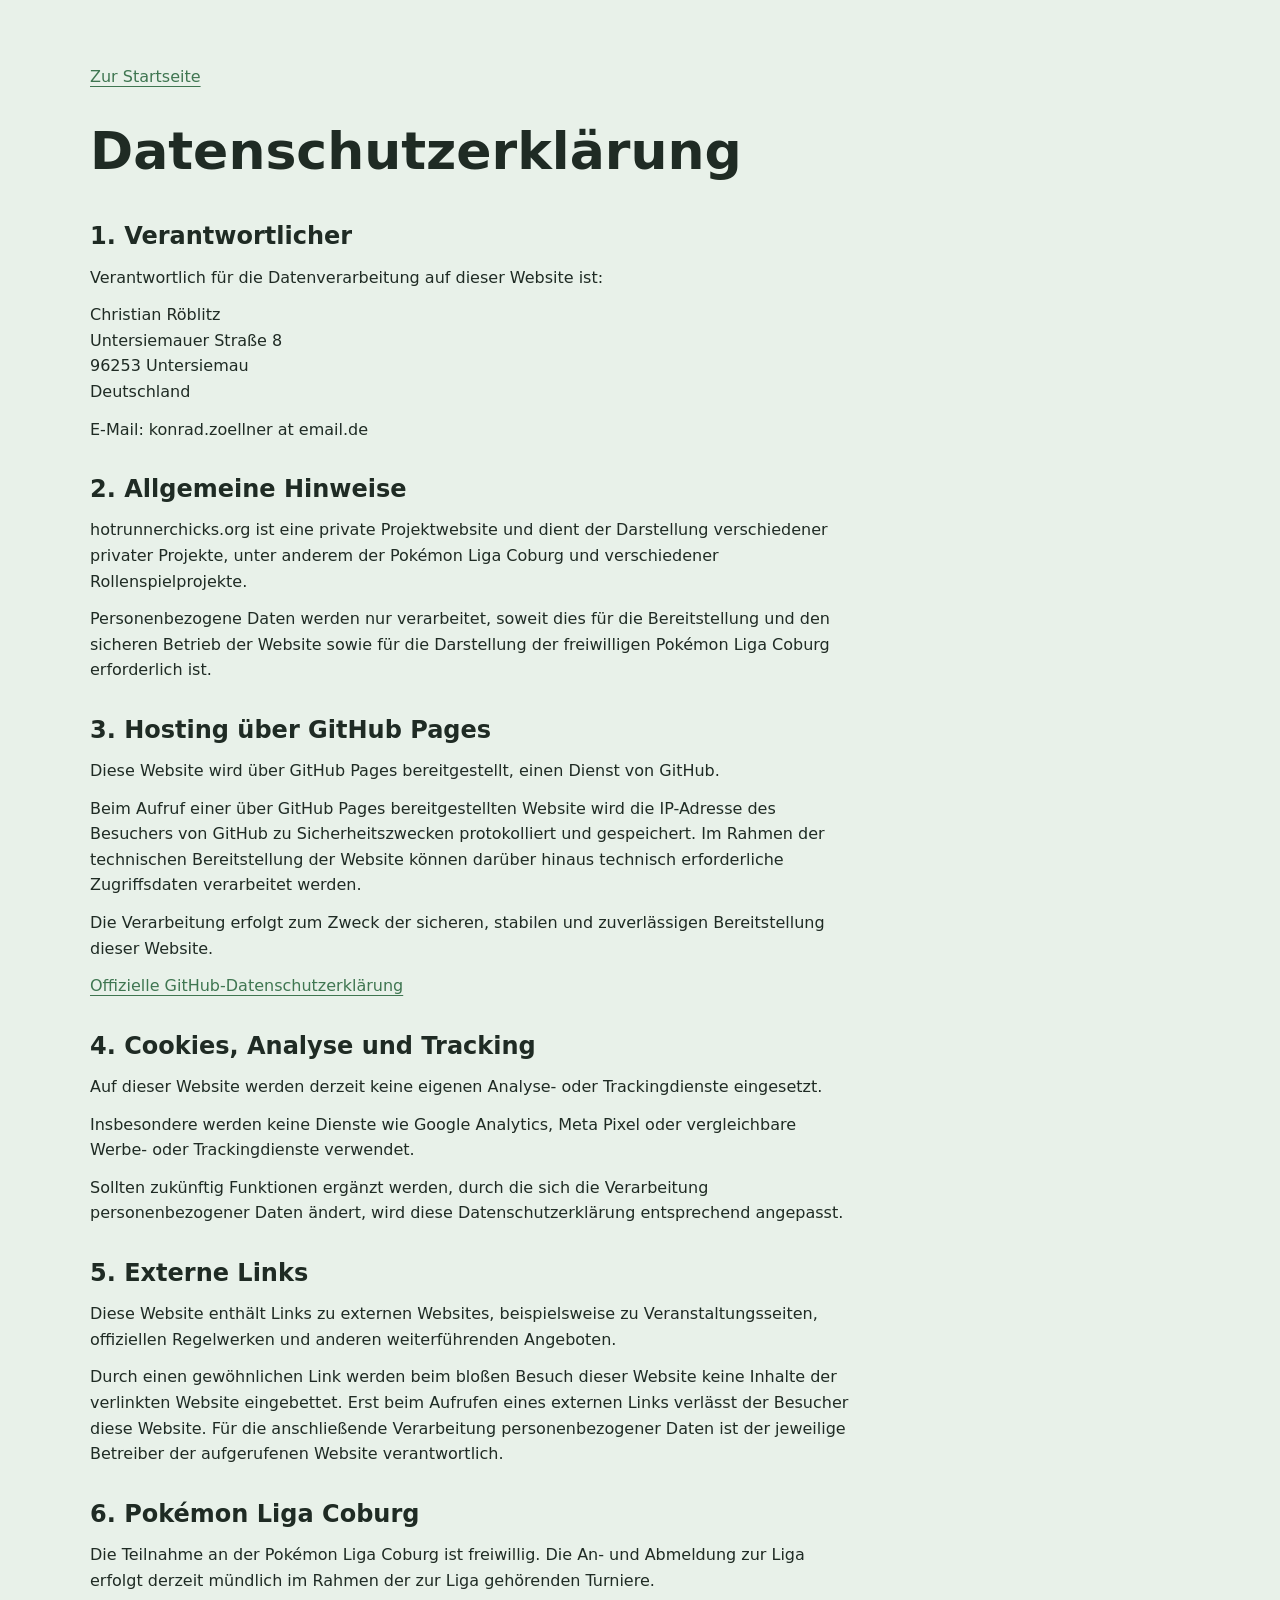
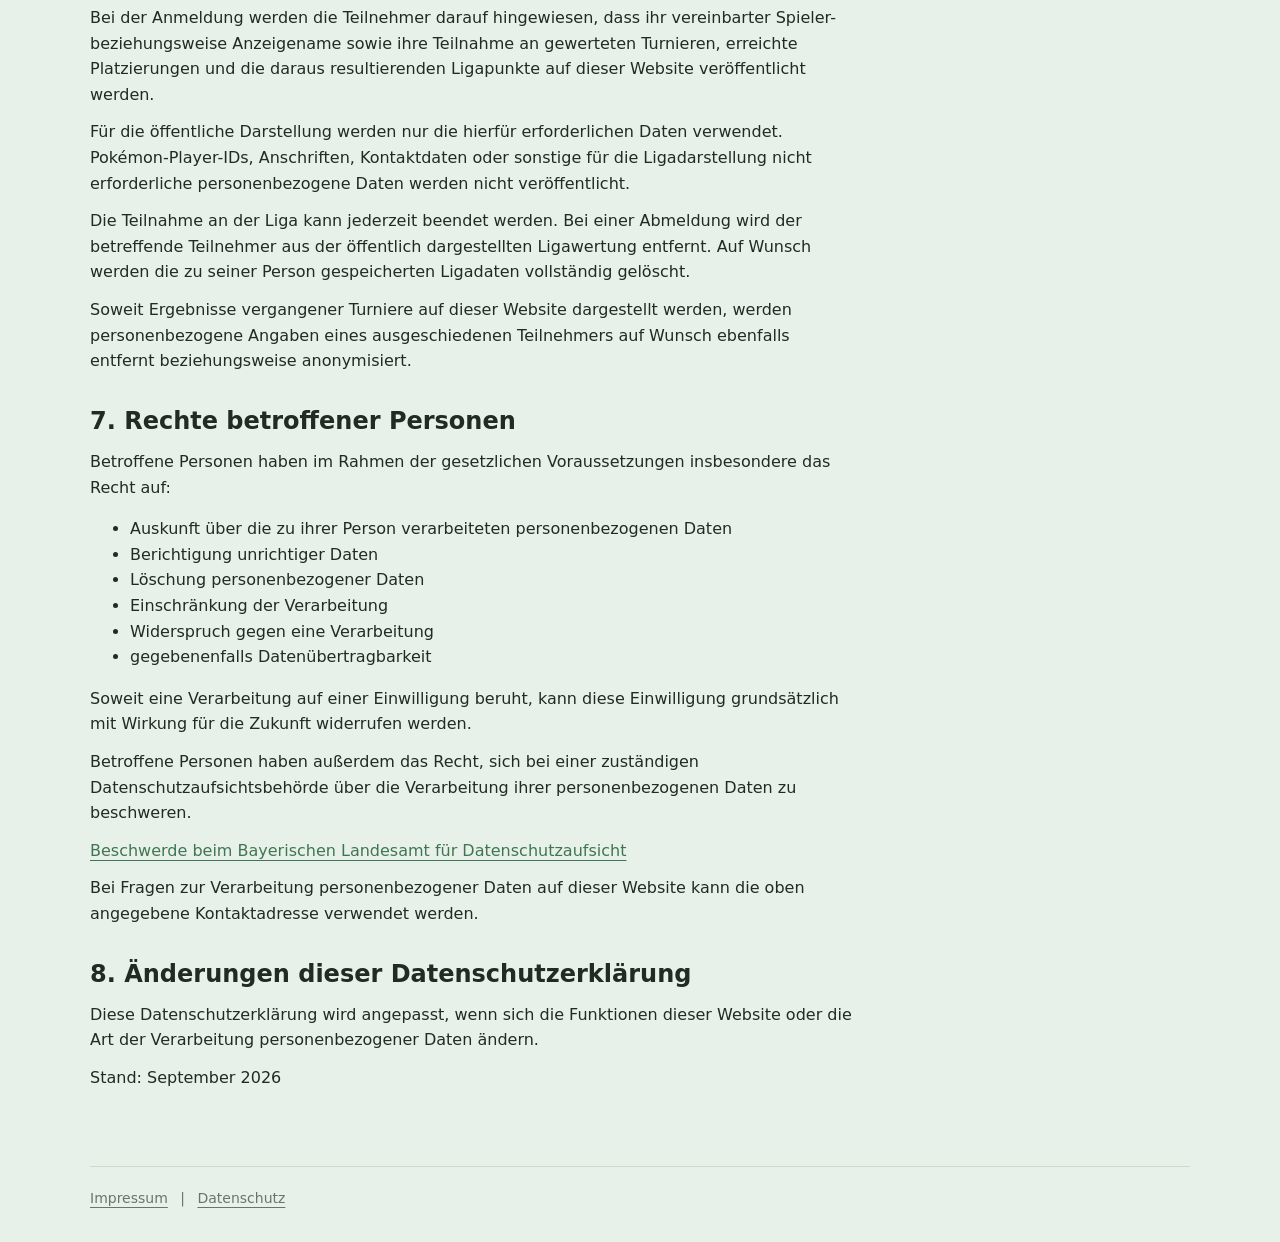
==== datenschutz.html @ 50740f2f "Impressum und Datenschutz hinzugefügt" ====
<!DOCTYPE html>
<html lang="de">
<head>
  <meta charset="UTF-8">
  <meta name="viewport" content="width=device-width, initial-scale=1.0">
  <title>Datenschutzerklärung | Christians Projekte</title>
  <link rel="stylesheet" href="css/style.css">
</head>
<body>
  <main class="container legal-page">
    <a class="back-link" href="index.html">Zur Startseite</a>
    <header class="page-header">
      <h1>Datenschutzerklärung</h1>
    </header>
    <article class="legal-content">
      <h2>1. Verantwortlicher</h2>
      <p>Verantwortlich für die Datenverarbeitung auf dieser Website ist:</p>
      <p>Christian Röblitz<br>
        Untersiemauer Straße 8<br>
        96253 Untersiemau<br>
        Deutschland</p>
      <p>E-Mail: konrad.zoellner at email.de</p>
      <h2>2. Allgemeine Hinweise</h2>
      <p>hotrunnerchicks.org ist eine private Projektwebsite und dient der Darstellung verschiedener privater Projekte, unter anderem der Pokémon Liga Coburg und verschiedener Rollenspielprojekte.</p>
      <p>Personenbezogene Daten werden nur verarbeitet, soweit dies für die Bereitstellung und den sicheren Betrieb der Website sowie für die Darstellung der freiwilligen Pokémon Liga Coburg erforderlich ist.</p>
      <h2>3. Hosting über GitHub Pages</h2>
      <p>Diese Website wird über GitHub Pages bereitgestellt, einen Dienst von GitHub.</p>
      <p>Beim Aufruf einer über GitHub Pages bereitgestellten Website wird die IP-Adresse des Besuchers von GitHub zu Sicherheitszwecken protokolliert und gespeichert. Im Rahmen der technischen Bereitstellung der Website können darüber hinaus technisch erforderliche Zugriffsdaten verarbeitet werden.</p>
      <p>Die Verarbeitung erfolgt zum Zweck der sicheren, stabilen und zuverlässigen Bereitstellung dieser Website.</p>
      <p><a href="https://docs.github.com/de/site-policy/privacy-policies/github-general-privacy-statement">Offizielle GitHub-Datenschutzerklärung</a></p>
      <h2>4. Cookies, Analyse und Tracking</h2>
      <p>Auf dieser Website werden derzeit keine eigenen Analyse- oder Trackingdienste eingesetzt.</p>
      <p>Insbesondere werden keine Dienste wie Google Analytics, Meta Pixel oder vergleichbare Werbe- oder Trackingdienste verwendet.</p>
      <p>Sollten zukünftig Funktionen ergänzt werden, durch die sich die Verarbeitung personenbezogener Daten ändert, wird diese Datenschutzerklärung entsprechend angepasst.</p>
      <h2>5. Externe Links</h2>
      <p>Diese Website enthält Links zu externen Websites, beispielsweise zu Veranstaltungsseiten, offiziellen Regelwerken und anderen weiterführenden Angeboten.</p>
      <p>Durch einen gewöhnlichen Link werden beim bloßen Besuch dieser Website keine Inhalte der verlinkten Website eingebettet. Erst beim Aufrufen eines externen Links verlässt der Besucher diese Website. Für die anschließende Verarbeitung personenbezogener Daten ist der jeweilige Betreiber der aufgerufenen Website verantwortlich.</p>
      <h2>6. Pokémon Liga Coburg</h2>
      <p>Die Teilnahme an der Pokémon Liga Coburg ist freiwillig. Die An- und Abmeldung zur Liga erfolgt derzeit mündlich im Rahmen der zur Liga gehörenden Turniere.</p>
      <p>Bei der Anmeldung werden die Teilnehmer darauf hingewiesen, dass ihr vereinbarter Spieler- beziehungsweise Anzeigename sowie ihre Teilnahme an gewerteten Turnieren, erreichte Platzierungen und die daraus resultierenden Ligapunkte auf dieser Website veröffentlicht werden.</p>
      <p>Für die öffentliche Darstellung werden nur die hierfür erforderlichen Daten verwendet. Pokémon-Player-IDs, Anschriften, Kontaktdaten oder sonstige für die Ligadarstellung nicht erforderliche personenbezogene Daten werden nicht veröffentlicht.</p>
      <p>Die Teilnahme an der Liga kann jederzeit beendet werden. Bei einer Abmeldung wird der betreffende Teilnehmer aus der öffentlich dargestellten Ligawertung entfernt. Auf Wunsch werden die zu seiner Person gespeicherten Ligadaten vollständig gelöscht.</p>
      <p>Soweit Ergebnisse vergangener Turniere auf dieser Website dargestellt werden, werden personenbezogene Angaben eines ausgeschiedenen Teilnehmers auf Wunsch ebenfalls entfernt beziehungsweise anonymisiert.</p>
      <h2>7. Rechte betroffener Personen</h2>
      <p>Betroffene Personen haben im Rahmen der gesetzlichen Voraussetzungen insbesondere das Recht auf:</p>
      <ul>
        <li>Auskunft über die zu ihrer Person verarbeiteten personenbezogenen Daten</li>
        <li>Berichtigung unrichtiger Daten</li>
        <li>Löschung personenbezogener Daten</li>
        <li>Einschränkung der Verarbeitung</li>
        <li>Widerspruch gegen eine Verarbeitung</li>
        <li>gegebenenfalls Datenübertragbarkeit</li>
      </ul>
      <p>Soweit eine Verarbeitung auf einer Einwilligung beruht, kann diese Einwilligung grundsätzlich mit Wirkung für die Zukunft widerrufen werden.</p>
      <p>Betroffene Personen haben außerdem das Recht, sich bei einer zuständigen Datenschutzaufsichtsbehörde über die Verarbeitung ihrer personenbezogenen Daten zu beschweren.</p>
      <p><a href="https://www.lda.bayern.de/de/beschwerde.html">Beschwerde beim Bayerischen Landesamt für Datenschutzaufsicht</a></p>
      <p>Bei Fragen zur Verarbeitung personenbezogener Daten auf dieser Website kann die oben angegebene Kontaktadresse verwendet werden.</p>
      <h2>8. Änderungen dieser Datenschutzerklärung</h2>
      <p>Diese Datenschutzerklärung wird angepasst, wenn sich die Funktionen dieser Website oder die Art der Verarbeitung personenbezogener Daten ändern.</p>
      <p>Stand: September 2026</p>
    </article>
  </main>
  <footer class="site-footer">
    <nav aria-label="Rechtliche Informationen">
      <a href="impressum.html">Impressum</a> <span aria-hidden="true">|</span> <a href="datenschutz.html">Datenschutz</a>
    </nav>
  </footer>
</body>
</html>
---- css/style.css ----
/* Gemeinsame Farben: Änderungen gelten für beide Seiten. */
:root {
  --background: #e8f1e9;
  --surface: #ffffff;
  --text: #1f2b24;
  --muted: #68756d;
  --accent: #3f7651;
  --border: #cbdccd;
  --pokemon-blue: #2a75bb;
  --pokemon-yellow: #ffcb05;
}

* {
  box-sizing: border-box;
}

body {
  margin: 0;
  background: var(--background);
  color: var(--text);
  font-family: system-ui, sans-serif;
  font-size: 1rem;
  line-height: 1.6;
}

.container {
  width: min(1100px, 100% - 3rem);
  margin: 0 auto;
  padding: 4rem 0;
}

.page-header {
  margin-bottom: 2.5rem;
}

.eyebrow {
  color: var(--muted);
  font-size: 0.875rem;
  font-weight: 700;
  letter-spacing: 0.08em;
  text-transform: uppercase;
}

h1, h2, p {
  margin: 0 0 0.75rem;
}

h1 {
  font-size: clamp(2rem, 5vw, 3.25rem);
  line-height: 1.15;
}

h2 {
  font-size: 1.5rem;
  line-height: 1.3;
  overflow-wrap: anywhere;
}

.page-header > p:last-child {
  color: var(--muted);
}

/* Die aktive Kachel belegt links zwei Zeilen. */
.project-grid {
  display: grid;
  grid-template-columns: 1.3fr 1fr;
  gap: 1.25rem;
}

.project-card {
  padding: 2rem;
  border: 1px solid var(--border);
  border-radius: 1rem;
  background: var(--surface);
}

.project-card-active {
  display: flex;
  flex-direction: column;
  align-items: flex-start;
  grid-row: span 2;
  min-height: 340px;
  background: var(--accent);
  border-color: var(--accent);
  color: white;
  text-decoration: none;
}

.pokemon-card {
  background: var(--pokemon-blue);
  border-color: var(--pokemon-blue);
  color: white;
}

.pokemon-card:hover {
  background: #2465a2;
}

.pokemon-card .badge,
.pokemon-card .card-link {
  color: var(--pokemon-yellow);
}

.campaign-card {
  background: #f0f5fa;
}

.adventure-card {
  background: var(--surface);
}

.project-card-active h2 {
  font-size: 2rem;
}

.badge {
  display: inline-block;
  margin-bottom: 1.5rem;
  padding: 0.25rem 0.75rem;
  border: 1px solid currentColor;
  border-radius: 2rem;
  font-size: 0.875rem;
}

.card-link {
  margin-top: auto;
  padding-top: 2rem;
  font-weight: 700;
  text-decoration: underline;
  text-underline-offset: 0.25rem;
}

.project-card-soon .badge {
  color: var(--muted);
}

.back-link {
  display: inline-block;
  margin-bottom: 2rem;
  color: var(--accent);
  text-underline-offset: 0.25rem;
}

/* Ein sichtbarer Fokus hilft bei der Bedienung mit der Tastatur. */
a:focus-visible, .table-wrapper:focus-visible {
  outline: 3px solid #b76a00;
  outline-offset: 5px;
}

.table-wrapper {
  overflow-x: auto;
  border: 1px solid var(--border);
  border-radius: 1rem;
  background: var(--surface);
}

table {
  width: 100%;
  border-collapse: collapse;
  white-space: nowrap;
}

caption {
  padding: 1.5rem;
  text-align: left;
  font-size: 1.25rem;
  font-weight: 700;
}

th, td {
  padding: 1rem;
  border-top: 1px solid var(--border);
  text-align: center;
}

th {
  background: #edf2fc;
  font-size: 0.875rem;
}

th:nth-child(2), td:nth-child(2) {
  text-align: left;
}

.empty-state {
  padding: 3rem 1rem;
  color: var(--muted);
  white-space: normal;
}

/* Diese Themenfarben gelten nur auf der Pokémon-Seite. */
.pokemon-page {
  --background: #eef5fc;
  --text: #193653;
  --muted: #607184;
  --border: #d3e1ef;
  --pokemon-blue: #2a75bb;
  --pokemon-yellow: #ffcb05;
  --accent: var(--pokemon-blue);
}

.pokemon-page h1 {
  color: var(--text);
}

.pokemon-page .back-link {
  color: var(--pokemon-blue);
}

.pokemon-page thead th {
  background: var(--pokemon-blue);
  color: white;
  /* Eine schmale gelbe Linie setzt einen Akzent ohne Größenänderung. */
  box-shadow: inset 0 -3px var(--pokemon-yellow);
}

/* Formularregeln sind auf die Verwaltungsseite begrenzt. */
.admin-page .admin-panel {
  margin-bottom: 2rem;
  padding: 1.5rem;
  border: 1px solid var(--border);
  border-radius: 1rem;
  background: var(--surface);
}

.admin-page .admin-grid {
  display: grid;
  grid-template-columns: repeat(auto-fit, minmax(min(100%, 220px), 1fr));
  gap: 1rem;
}

.admin-page .admin-field {
  display: flex;
  flex-direction: column;
  gap: 0.4rem;
  margin-bottom: 1rem;
  font-weight: 600;
}

.admin-page input,
.admin-page select,
.admin-page textarea,
.admin-page button {
  font: inherit;
  accent-color: var(--pokemon-blue);
}

.admin-page input[type="date"],
.admin-page input[type="text"],
.admin-page select,
.admin-page textarea {
  width: 100%;
  min-width: 0;
  padding: 0.65rem;
  border: 1px solid var(--border);
  border-radius: 0.4rem;
  background: var(--surface);
  color: var(--text);
}

.admin-page fieldset {
  min-width: 0;
  margin: 0 0 1rem;
  padding: 1rem;
  border: 1px solid var(--border);
  border-radius: 0.4rem;
}

.admin-page .admin-checkbox {
  display: flex;
  align-items: center;
  gap: 0.5rem;
}

.admin-page .admin-checkbox:has(input:disabled) {
  color: var(--muted);
}

.admin-page .admin-error {
  color: #a12222;
}

.admin-page textarea {
  font-family: Consolas, monospace;
  font-weight: 400;
  resize: vertical;
}

.admin-page button {
  padding: 0.65rem 1rem;
  border: 0;
  border-radius: 0.4rem;
  background: var(--pokemon-blue);
  color: white;
  cursor: pointer;
}

.admin-page button:disabled {
  opacity: 0.6;
  cursor: default;
}

.admin-page input:focus-visible,
.admin-page select:focus-visible,
.admin-page textarea:focus-visible,
.admin-page button:focus-visible {
  outline: 3px solid #b76a00;
  outline-offset: 3px;
}

/* Rechtstexte und Footer verwenden die vorhandenen Seitenfarben. */
.legal-content {
  max-width: 75ch;
  overflow-wrap: anywhere;
}

.legal-page h1 {
  overflow-wrap: anywhere;
}

.legal-content h2:not(:first-child) {
  margin-top: 2rem;
}

.legal-content a {
  color: var(--accent);
  text-underline-offset: 0.25rem;
}

.site-footer {
  width: min(1100px, 100% - 3rem);
  margin: 0 auto;
  padding: 1.25rem 0 2rem;
  border-top: 1px solid var(--border);
  color: var(--muted);
  font-size: 0.875rem;
}

.site-footer a {
  color: inherit;
  text-underline-offset: 0.25rem;
}

.site-footer span {
  margin: 0 0.5rem;
}

/* Unter 700 Pixeln stehen die Kacheln untereinander. */
@media (max-width: 700px) {
  .site-footer {
    width: calc(100% - 2rem);
  }

  .container {
    width: calc(100% - 2rem);
    padding: 2rem 0;
  }

  .project-grid {
    grid-template-columns: 1fr;
  }

  .project-card {
    padding: 1.5rem;
  }

  .project-card-active {
    grid-row: auto;
    min-height: 300px;
  }
}
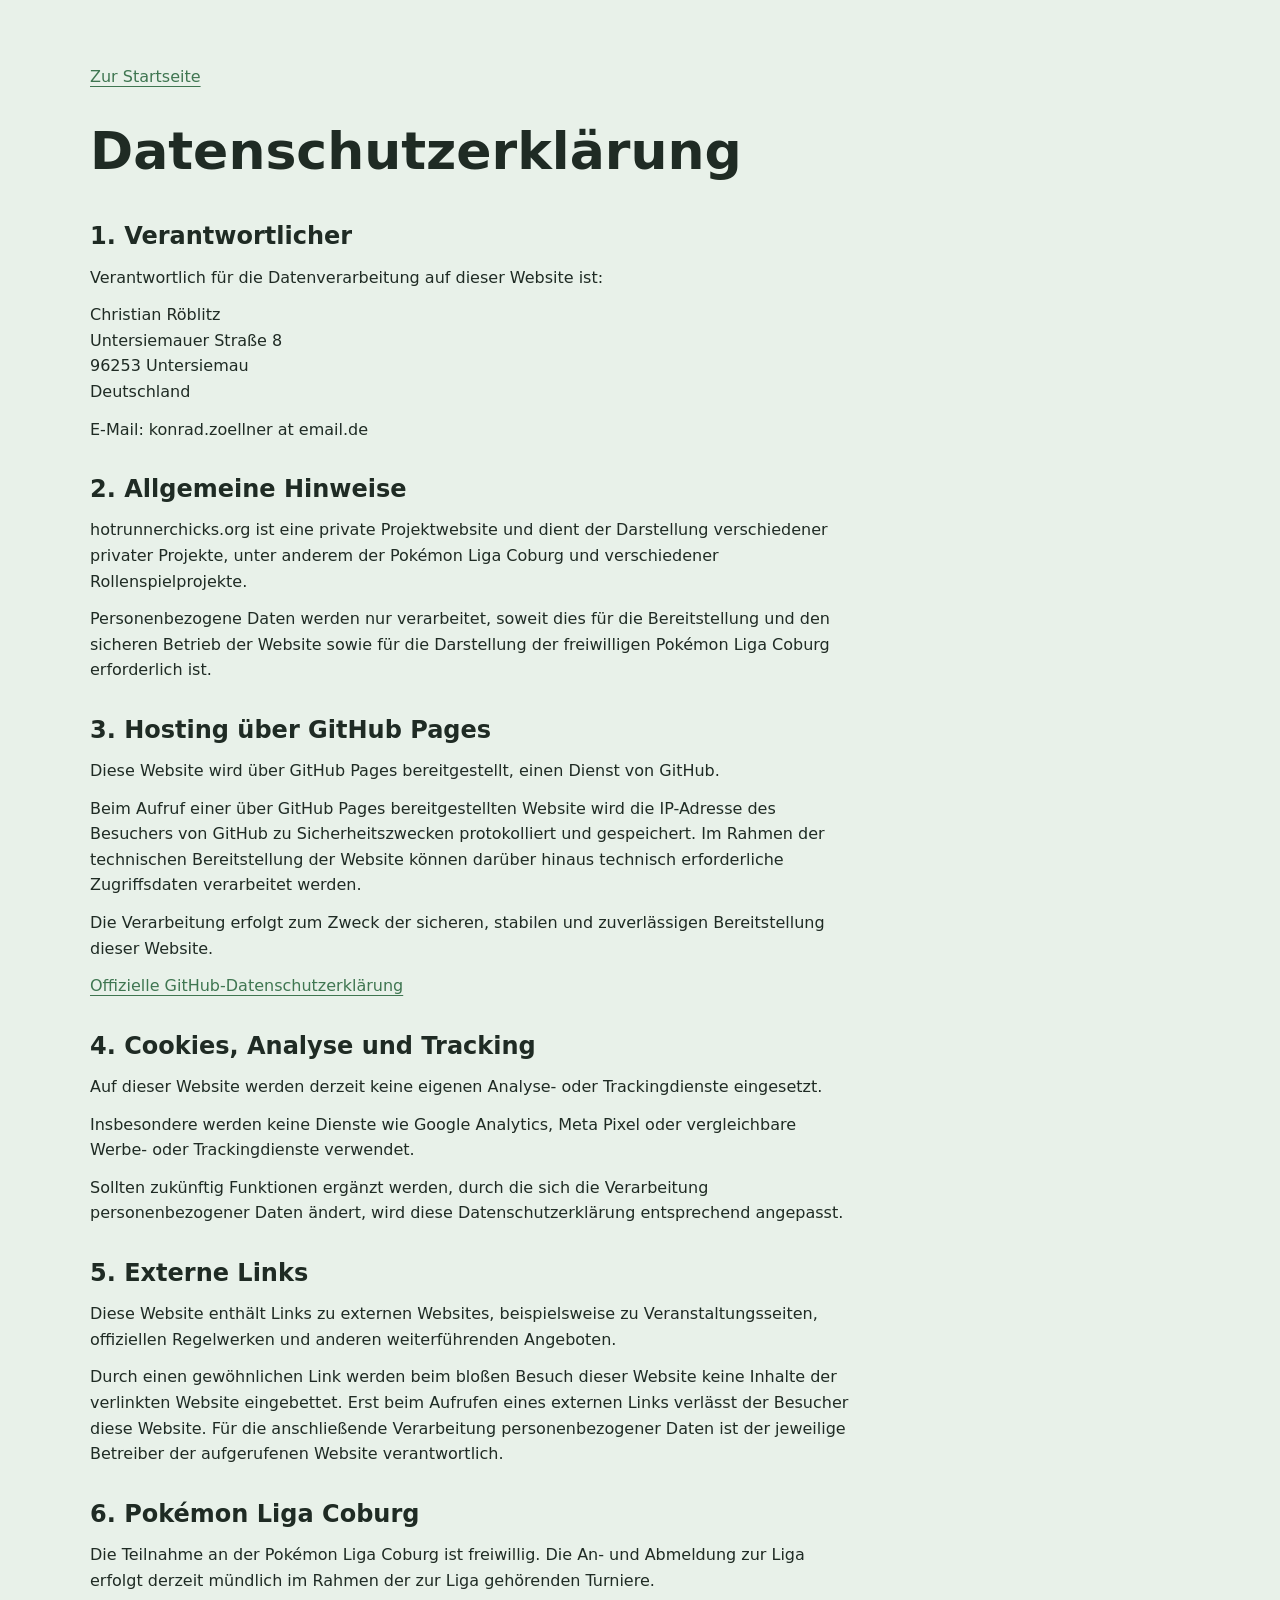
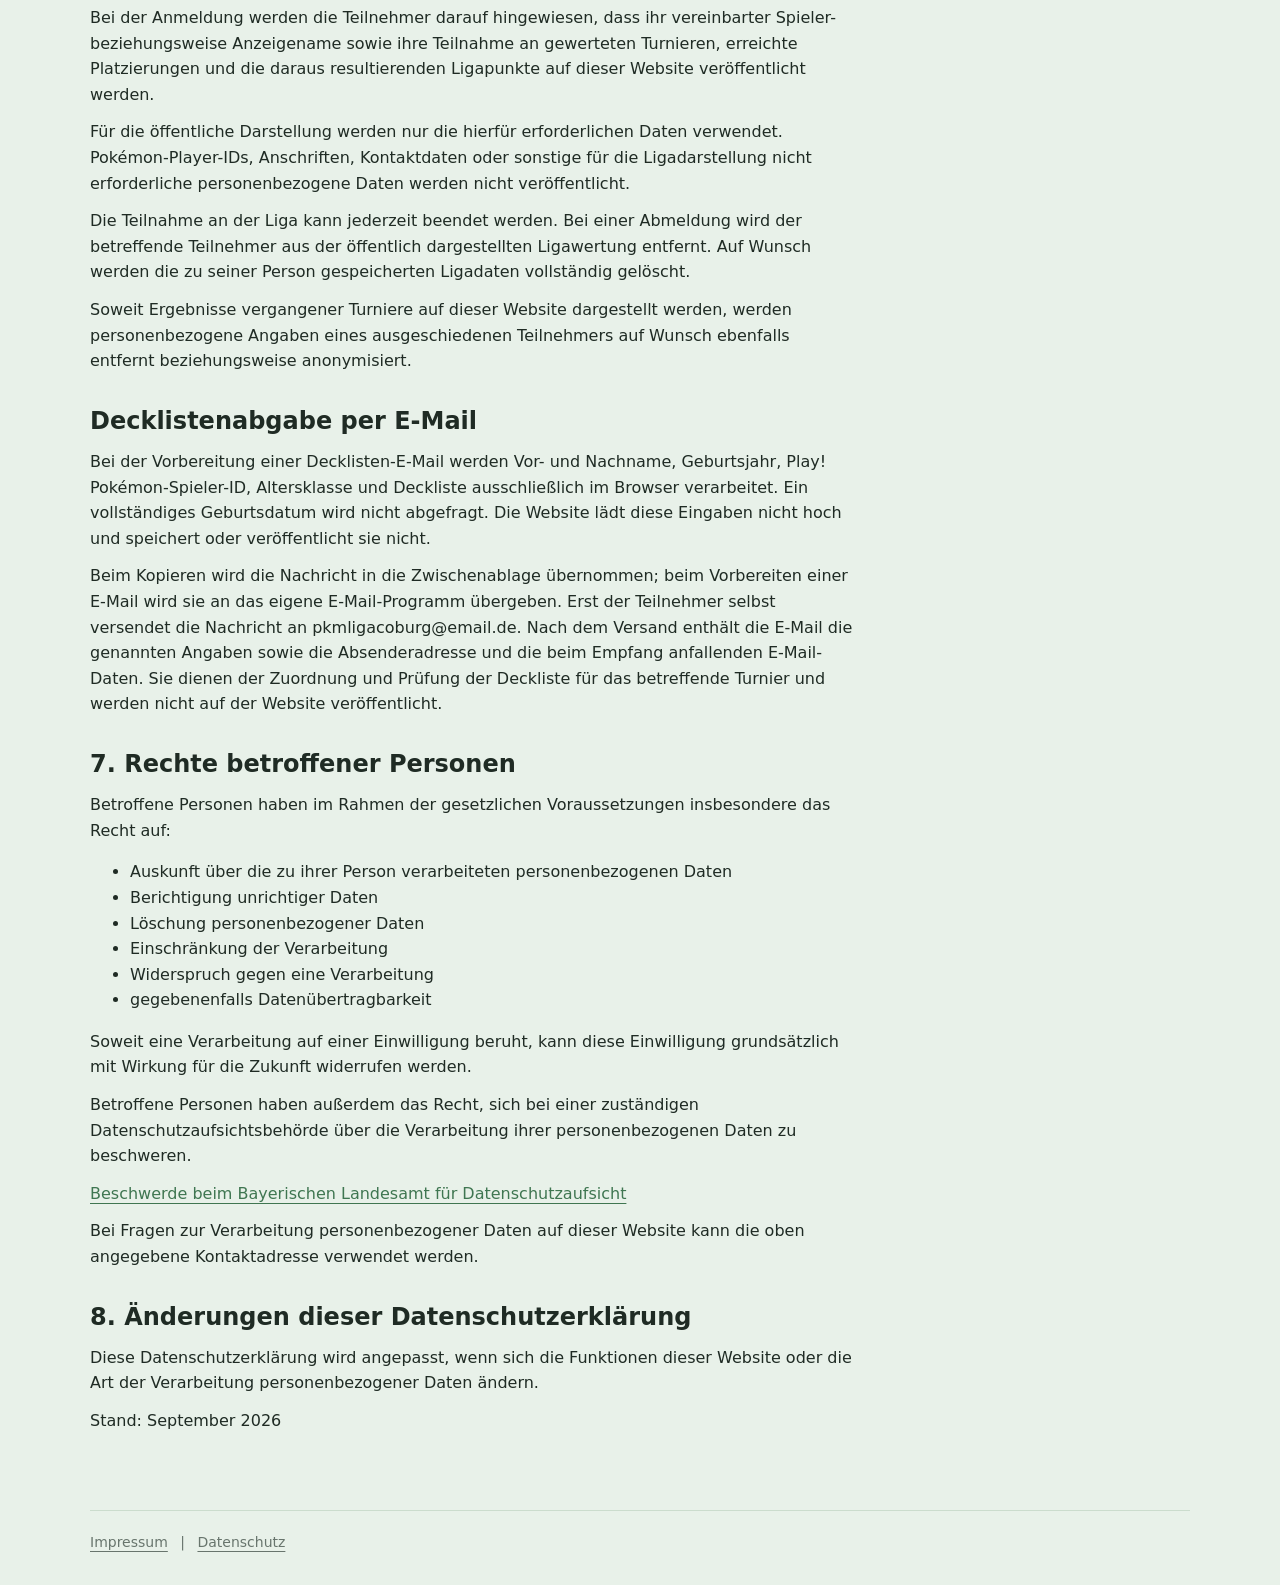
==== commit 7d93fc7b: "Pokemon Liga aktualisiert" ====
--- a/datenschutz.html
+++ b/datenschutz.html
@@ -41,6 +41,9 @@
       <p>Für die öffentliche Darstellung werden nur die hierfür erforderlichen Daten verwendet. Pokémon-Player-IDs, Anschriften, Kontaktdaten oder sonstige für die Ligadarstellung nicht erforderliche personenbezogene Daten werden nicht veröffentlicht.</p>
       <p>Die Teilnahme an der Liga kann jederzeit beendet werden. Bei einer Abmeldung wird der betreffende Teilnehmer aus der öffentlich dargestellten Ligawertung entfernt. Auf Wunsch werden die zu seiner Person gespeicherten Ligadaten vollständig gelöscht.</p>
       <p>Soweit Ergebnisse vergangener Turniere auf dieser Website dargestellt werden, werden personenbezogene Angaben eines ausgeschiedenen Teilnehmers auf Wunsch ebenfalls entfernt beziehungsweise anonymisiert.</p>
+      <h2>Decklistenabgabe per E-Mail</h2>
+      <p>Bei der Vorbereitung einer Decklisten-E-Mail werden Vor- und Nachname, Geburtsjahr, Play! Pokémon-Spieler-ID, Altersklasse und Deckliste ausschließlich im Browser verarbeitet. Ein vollständiges Geburtsdatum wird nicht abgefragt. Die Website lädt diese Eingaben nicht hoch und speichert oder veröffentlicht sie nicht.</p>
+      <p>Beim Kopieren wird die Nachricht in die Zwischenablage übernommen; beim Vorbereiten einer E-Mail wird sie an das eigene E-Mail-Programm übergeben. Erst der Teilnehmer selbst versendet die Nachricht an pkmligacoburg@email.de. Nach dem Versand enthält die E-Mail die genannten Angaben sowie die Absenderadresse und die beim Empfang anfallenden E-Mail-Daten. Sie dienen der Zuordnung und Prüfung der Deckliste für das betreffende Turnier und werden nicht auf der Website veröffentlicht.</p>
       <h2>7. Rechte betroffener Personen</h2>
       <p>Betroffene Personen haben im Rahmen der gesetzlichen Voraussetzungen insbesondere das Recht auf:</p>
       <ul>
--- a/css/style.css
+++ b/css/style.css
@@ -214,6 +214,184 @@
   box-shadow: inset 0 -3px var(--pokemon-yellow);
 }
 
+/* Einführung und Veranstaltungsinfos auf der Ligaseite. */
+.pokemon-page .league-intro {
+  margin-bottom: 2.5rem;
+}
+
+.pokemon-page .league-intro-text {
+  max-width: 75ch;
+}
+
+.pokemon-page .league-intro-text p {
+  margin-bottom: 1rem;
+}
+
+.pokemon-page .league-event-info {
+  display: flex;
+  flex-wrap: wrap;
+  align-items: center;
+  gap: 1.5rem 2rem;
+  margin-top: 1.5rem;
+  padding: 1.5rem;
+  border: 1px solid var(--border);
+  border-top: 3px solid var(--pokemon-yellow);
+  border-radius: 0.75rem;
+  background: var(--surface);
+}
+
+.pokemon-page .league-event-info p {
+  margin: 0;
+}
+
+.pokemon-page .league-event-link {
+  display: inline-block;
+  padding: 0.8rem 1.2rem;
+  border-radius: 0.4rem;
+  background: var(--pokemon-blue);
+  color: white;
+  font-weight: 700;
+  text-align: center;
+  text-decoration: none;
+}
+
+.pokemon-page .league-event-link:hover {
+  background: #2465a2;
+}
+
+/* Ergebnisblöcke passen sich ohne feste Breite auch kleinen Bildschirmen an. */
+.pokemon-page .tournament-results {
+  margin-top: 2.5rem;
+}
+
+.pokemon-page .tournament-results-grid {
+  display: grid;
+  grid-template-columns: repeat(auto-fit, minmax(min(100%, 280px), 1fr));
+  gap: 1.25rem;
+  margin-top: 1.5rem;
+}
+
+.pokemon-page .tournament-result {
+  padding: 1.5rem;
+  border: 1px solid var(--border);
+  border-top: 3px solid var(--pokemon-yellow);
+  border-radius: 0.75rem;
+  background: var(--surface);
+  overflow-wrap: anywhere;
+}
+
+.pokemon-page .tournament-result h3 {
+  margin: 0 0 1rem;
+  color: var(--pokemon-blue);
+}
+
+.pokemon-page .tournament-result ul {
+  margin: 0 0 1rem;
+  padding: 0;
+  list-style: none;
+}
+
+.pokemon-page .tournament-result li {
+  margin-bottom: 0.4rem;
+}
+
+.pokemon-page .tournament-result p {
+  margin: 0;
+}
+
+.pokemon-page .participants-toggle,
+.pokemon-page .tournaments-toggle {
+  font: inherit;
+  cursor: pointer;
+  max-width: 100%;
+}
+
+.pokemon-page .participants-toggle {
+  padding: 0.5rem 0;
+  border: 0;
+  background: transparent;
+  color: var(--pokemon-blue);
+  text-align: left;
+  text-decoration: underline;
+  text-underline-offset: 0.2rem;
+}
+
+.pokemon-page .tournaments-toggle {
+  margin-top: 1.25rem;
+  padding: 0.75rem 1rem;
+  border: 0;
+  border-radius: 0.4rem;
+  background: var(--pokemon-blue);
+  color: white;
+}
+
+.pokemon-page .tournaments-toggle:hover {
+  background: #2465a2;
+}
+
+.pokemon-page .participants-toggle:focus-visible,
+.pokemon-page .tournaments-toggle:focus-visible {
+  outline: 3px solid #b76a00;
+  outline-offset: 3px;
+}
+
+/* Öffentliche Regelerklärung; ohne Einfluss auf die Ligaberechnung. */
+.pokemon-page .league-rules {
+  margin-top: 2.5rem;
+}
+
+.pokemon-page .league-rules-grid {
+  display: grid;
+  grid-template-columns: repeat(auto-fit, minmax(min(100%, 360px), 1fr));
+  gap: 1.25rem;
+  margin-top: 1.5rem;
+}
+
+.pokemon-page .league-rule {
+  padding: 1.5rem;
+  border: 1px solid var(--border);
+  border-radius: 0.75rem;
+  background: var(--surface);
+  overflow-wrap: anywhere;
+}
+
+.pokemon-page .league-rule h3 {
+  margin: 0 0 1rem;
+  color: var(--pokemon-blue);
+}
+
+.pokemon-page .league-rule p:last-child {
+  margin-bottom: 0;
+}
+
+.pokemon-page .league-rule ol {
+  padding-left: 1.5rem;
+}
+
+.pokemon-page .league-rule li {
+  margin-bottom: 0.5rem;
+}
+
+.pokemon-page .league-points {
+  margin: 0 0 1rem;
+  border-top: 3px solid var(--pokemon-yellow);
+}
+
+.pokemon-page .league-points div {
+  display: flex;
+  flex-wrap: wrap;
+  justify-content: space-between;
+  gap: 0.5rem;
+  padding: 0.5rem 0;
+  border-bottom: 1px solid var(--border);
+}
+
+.pokemon-page .league-points dd {
+  margin: 0;
+  font-weight: 700;
+  color: var(--pokemon-blue);
+}
+
 /* Formularregeln sind auf die Verwaltungsseite begrenzt. */
 .admin-page .admin-panel {
   margin-bottom: 2rem;
@@ -280,6 +458,18 @@
   color: #a12222;
 }
 
+.admin-page .tdf-warning {
+  background: #fff4d1;
+  color: #704d00;
+}
+
+.admin-page .tdf-player-form {
+  margin-top: 1rem;
+  min-width: 240px;
+  max-width: 32rem;
+  white-space: normal;
+}
+
 .admin-page textarea {
   font-family: Consolas, monospace;
   font-weight: 400;
@@ -308,6 +498,149 @@
   outline-offset: 3px;
 }
 
+/* Gleiche Logoflächen zeigen beide Partner vollständig und unverzerrt. */
+.pokemon-page .league-partners {
+  margin-top: 2rem;
+}
+
+.pokemon-page .league-partners-grid {
+  display: grid;
+  grid-template-columns: repeat(auto-fit, minmax(min(100%, 260px), 1fr));
+  gap: 1rem;
+}
+
+.pokemon-page .league-partner-card {
+  display: flex;
+  align-items: center;
+  justify-content: center;
+  min-width: 0;
+  padding: 1.5rem;
+  background: #ffffff;
+  border: 1px solid var(--border);
+  border-radius: 0.75rem;
+}
+
+.pokemon-page .league-partner-card img {
+  display: block;
+  width: 100%;
+  max-width: 300px;
+  height: 120px;
+  object-fit: contain;
+}
+
+.pokemon-page .league-partner-card:hover {
+  border-color: var(--pokemon-blue);
+}
+
+.pokemon-page .league-partner-card:focus-visible {
+  outline: 3px solid var(--pokemon-blue);
+  outline-offset: 3px;
+}
+
+/* Die lokale Infoseite nutzt die vorhandenen Liga-Farben und Schaltflächen. */
+.local-shop-page .local-shop-logo {
+  display: block;
+  width: min(100%, 300px);
+  height: 120px;
+  object-fit: contain;
+  object-position: left center;
+  margin-bottom: 1.5rem;
+}
+
+.local-shop-page .league-event-info h2 {
+  flex-basis: 100%;
+  margin: 0;
+}
+
+.local-shop-actions {
+  display: flex;
+  flex-wrap: wrap;
+  gap: 1rem;
+  margin: 1.5rem 0;
+}
+
+.local-shop-notice {
+  max-width: 75ch;
+  color: var(--muted);
+  font-size: 0.875rem;
+}
+
+/* Nur das öffentliche Decklistenformular; keine Speicherung der Eingaben. */
+.decklist-page .league-rule {
+  margin-bottom: 1.5rem;
+}
+
+.decklist-page label {
+  display: block;
+  margin-top: 1rem;
+  margin-bottom: 0.4rem;
+  font-weight: 600;
+}
+
+.decklist-page input,
+.decklist-page select,
+.decklist-page textarea {
+  display: block;
+  width: 100%;
+  min-width: 0;
+  padding: 0.75rem;
+  font: inherit;
+  color: var(--text);
+  background: var(--surface);
+  border: 1px solid var(--border);
+  border-radius: 0.4rem;
+}
+
+.decklist-page textarea {
+  resize: vertical;
+}
+
+.decklist-page button {
+  font: inherit;
+  font-weight: 700;
+  border: 0;
+  cursor: pointer;
+}
+
+.decklist-page :is(input, select, textarea, button):focus-visible {
+  outline: 3px solid var(--pokemon-blue);
+  outline-offset: 3px;
+}
+
+.decklist-page .deck-errors {
+  color: #a12222;
+  overflow-wrap: anywhere;
+}
+
+.decklist-page .deck-id-row {
+  display: flex;
+  flex-wrap: wrap;
+  align-items: center;
+  gap: 0.75rem;
+}
+
+.decklist-page .deck-id-row input {
+  flex: 1 1 200px;
+  width: auto;
+}
+
+.decklist-page .deck-id-row a {
+  font-size: 0.875rem;
+}
+
+.decklist-page .deck-format-info {
+  margin-top: 1.5rem;
+  padding: 1rem 1.25rem;
+  background: var(--background);
+  border: 1px solid var(--border);
+  border-left: 4px solid var(--pokemon-blue);
+  border-radius: 0.4rem;
+}
+
+.decklist-page .deck-format-info p:last-child {
+  margin-bottom: 0;
+}
+
 /* Rechtstexte und Footer verwenden die vorhandenen Seitenfarben. */
 .legal-content {
   max-width: 75ch;
